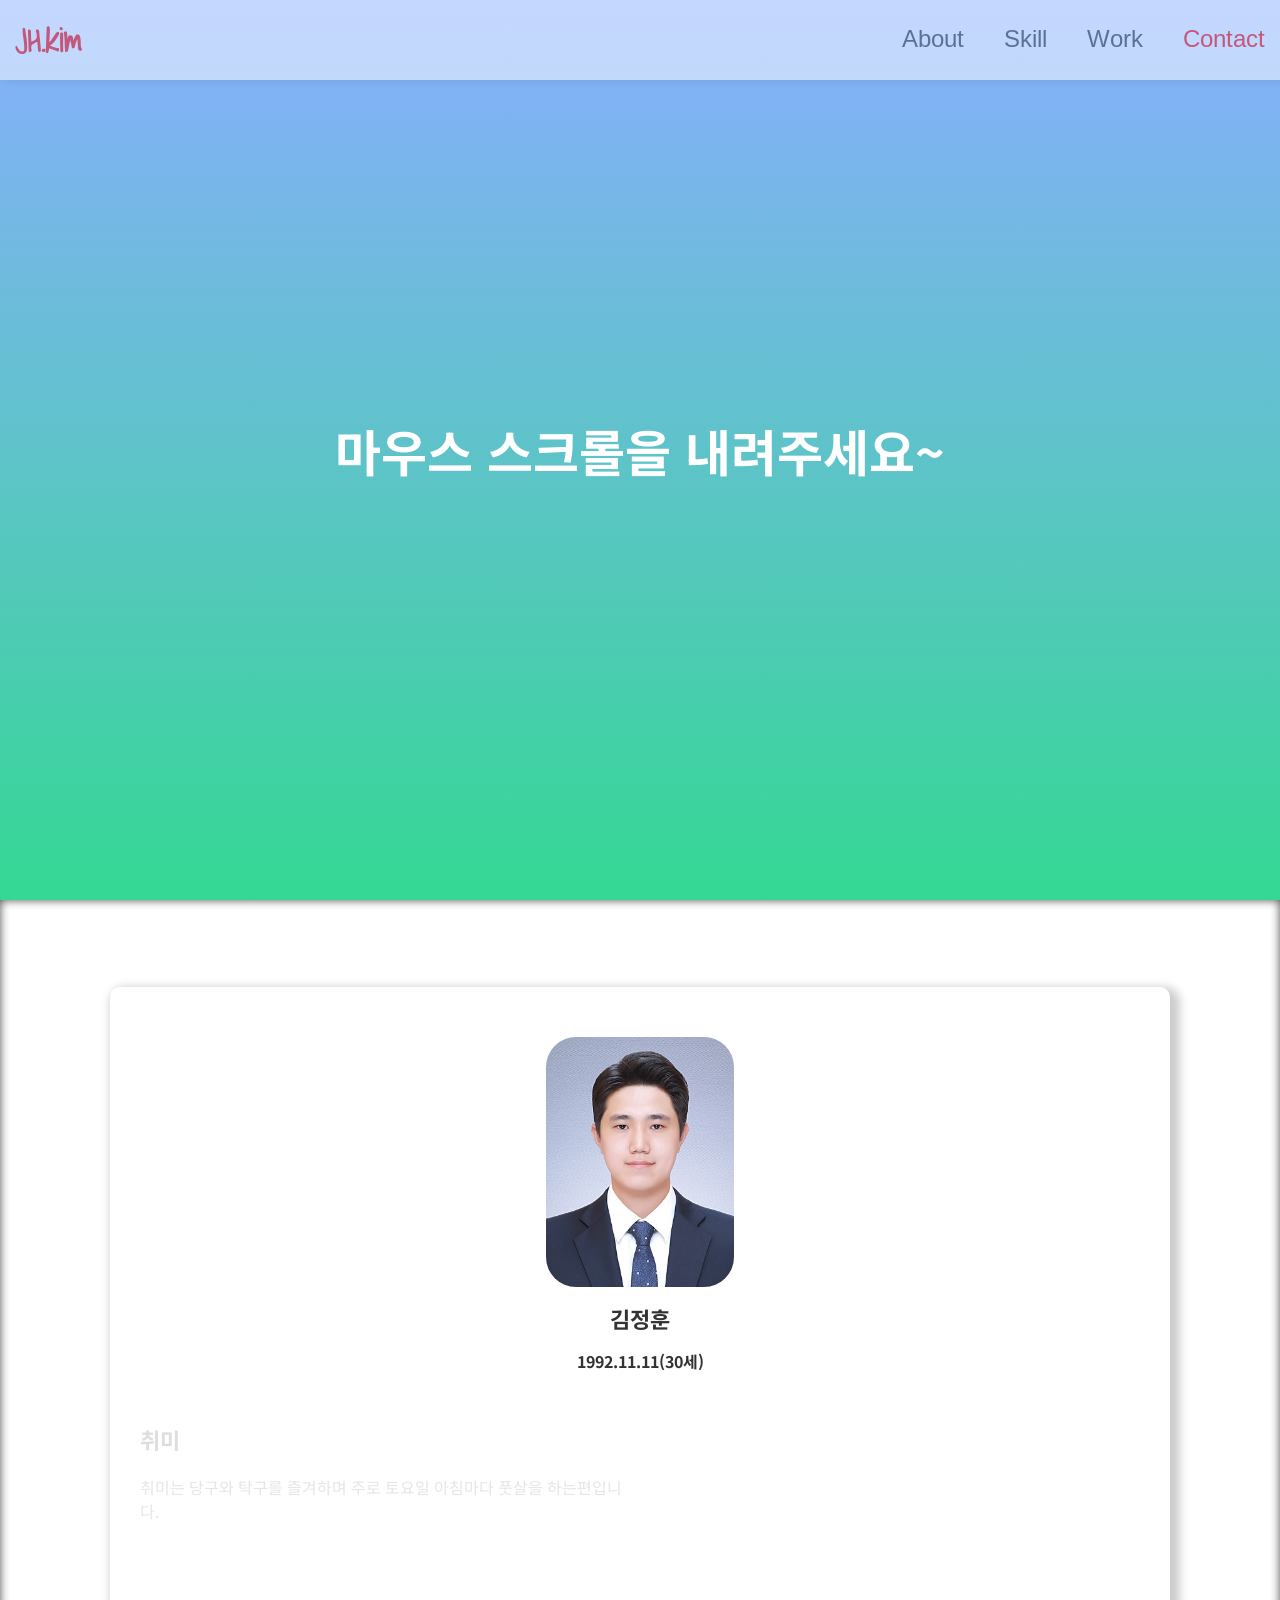
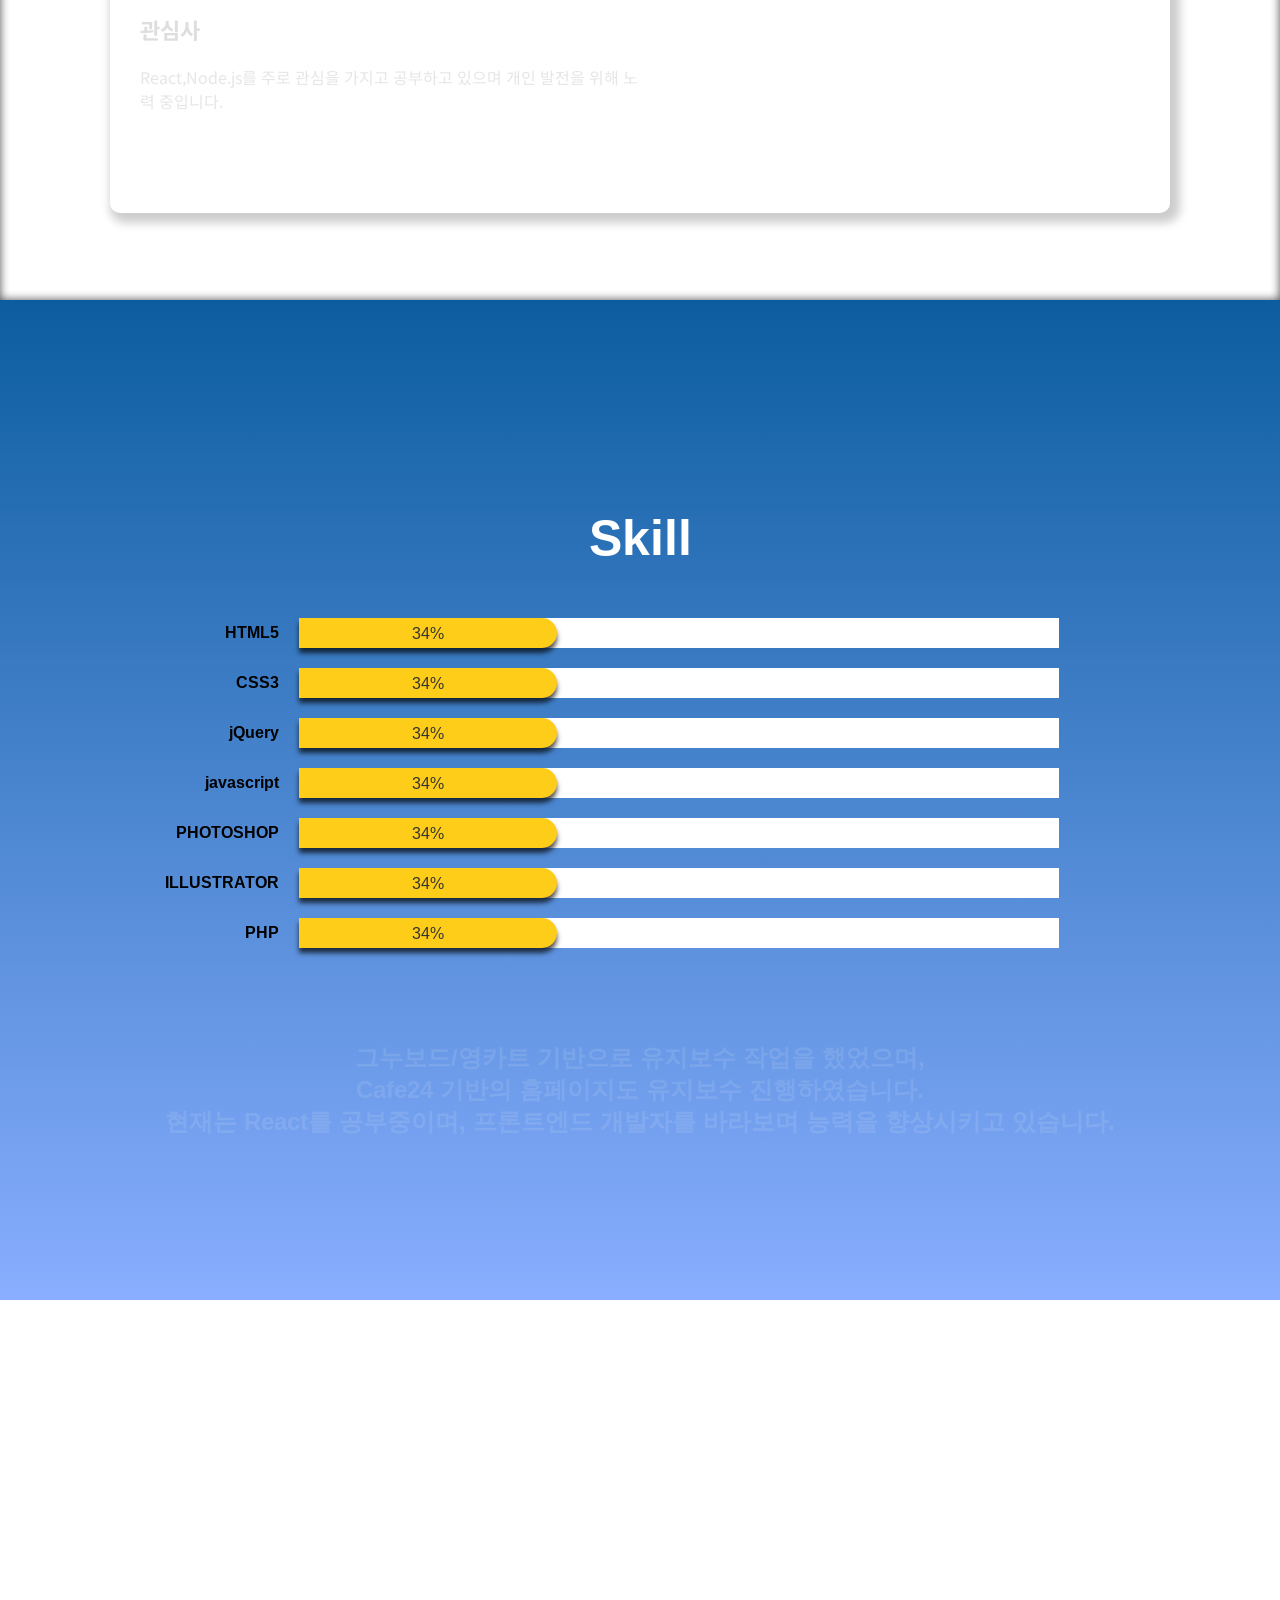
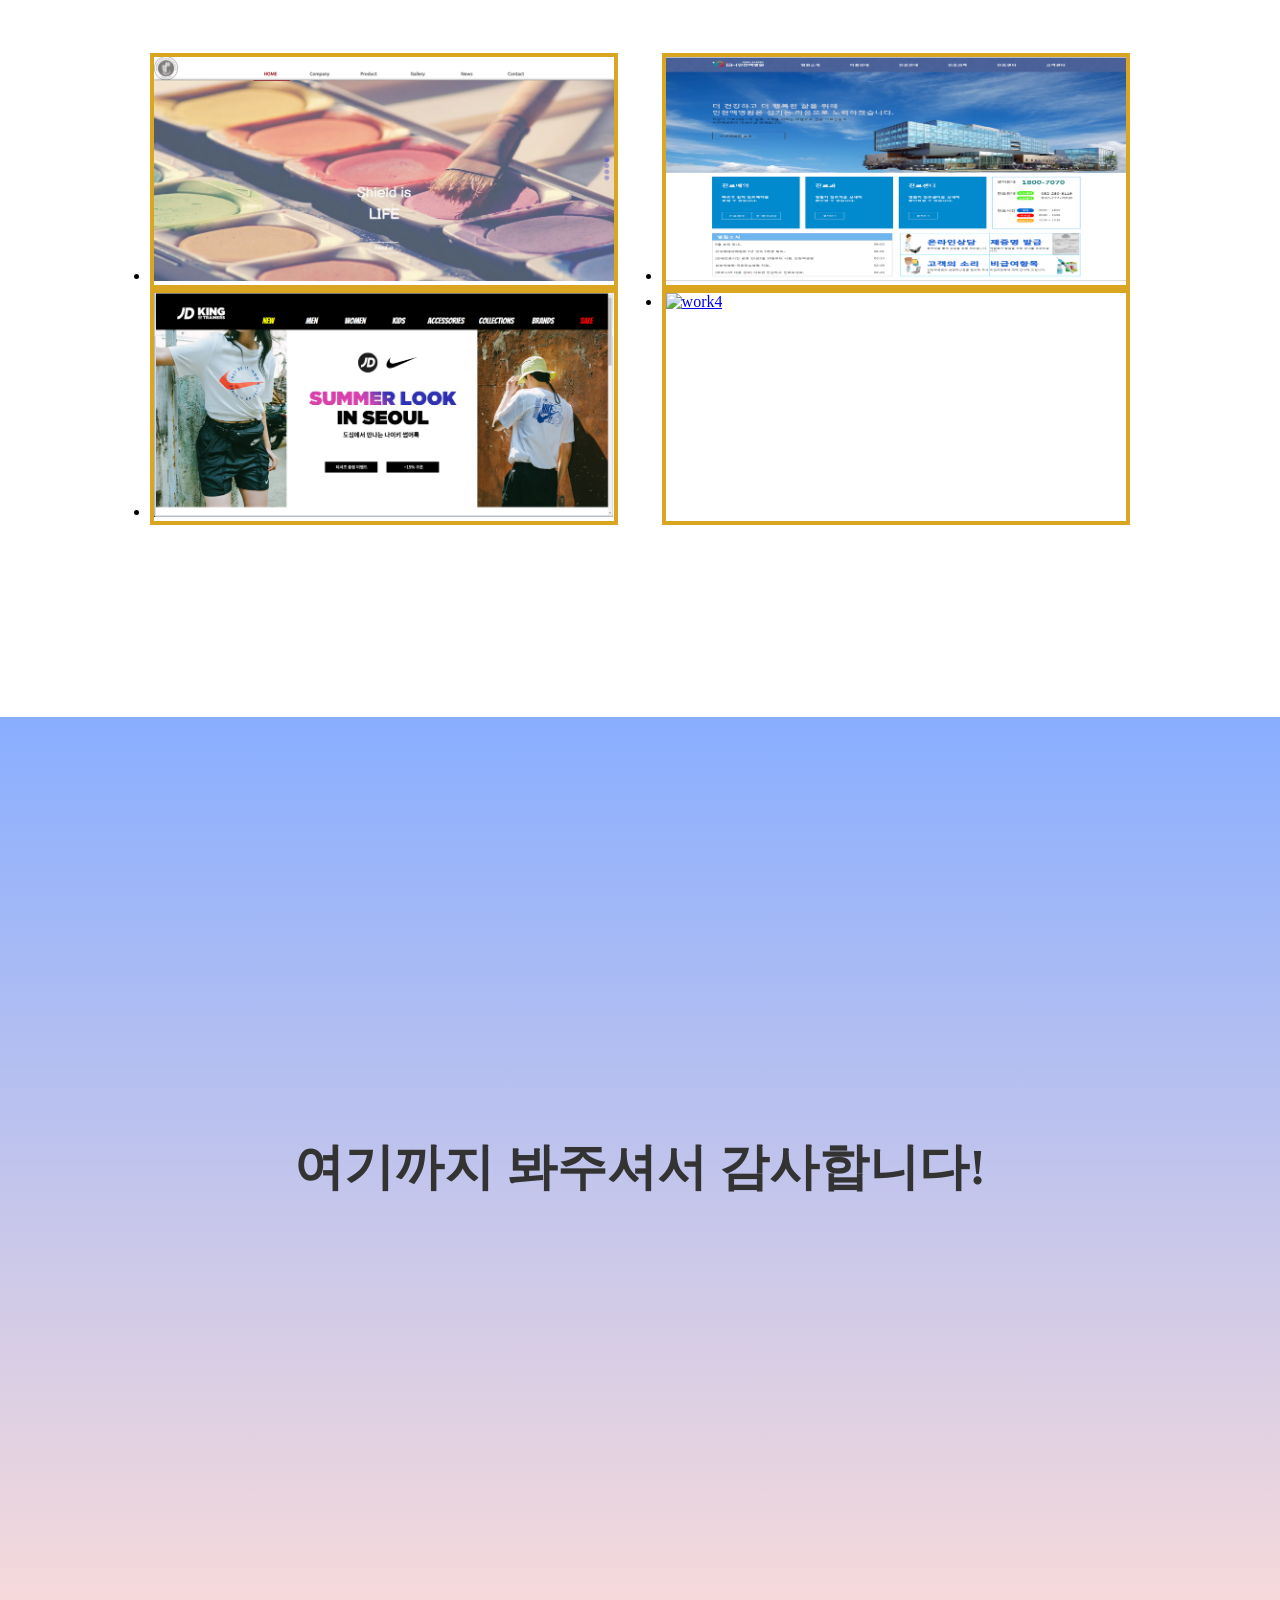
==== index.html @ 4664b86f "Add files via upload" ====
<!DOCTYPE html>
<html lang="ko">
<head>
    <meta charset="UTF-8">
    <meta http-equiv="X-UA-Compatible" content="IE=edge">
    <meta name="viewport" content="width=device-width, initial-scale=1.0">
    <title>JH/kim</title>
    <link rel="stylesheet" href="css/style.css">
    <link rel="stylesheet" href="css/font.css">
    <link rel="stylesheet" type="text/css" href="slick/slick.css"/>
    <link rel="stylesheet" type="text/css" href="slick/slick-theme.css"/>
</head>
<body>
    <header>
        <div class="container_fix">
            <div class="pc_logo">
                <h1>
                    <a href="#">
                    JH.kim
                    </a>
                </h1>
                </div>
            <nav>
                <ul class="gnb">
                    <li><a href="#About">About</a></li>            
                    <li><a href="#Skill">Skill</a></li>            
                    <li><a href="#Work">Work</a></li>            
                    <li><a href="#contact">Contact</a></li>            
                </ul>
            </nav>
        </div>
    </header>
    <div id="index_cont01">
        <h2>안녕하세요. 반가워요! </h2>
    </div>
    <section id="About">
        <div class="container_fix">
            <div class="aboutBox">
                <div class="leftAbout">
                    <img src="img/my.jpg" alt="myimg">
                    <div class="text_about">
                        <h4>김정훈</h4>
                        <h5>1992.11.11(30세)</h5>
                    </div>
                </div>
                <div class="centerAbout">
                    <div class="like">
                        <h6>취미</h6>
                        <p>취미는 당구와 탁구를 즐겨하며 주로 토요일 아침마다 풋살을 하는편입니다.</p>
                    </div>
                    <div class="like2">
                        <h6>관심사</h6>
                        <p>React,Node.js를 주로 관심을 가지고 공부하고 있으며 개인 발전을 위해 노력 중입니다.</p>
                    </div>
                </div>
                <div class="rightAbout">
                    <div class="like">
                        <h6>다짐</h6>
                        <p>'최선을 다하여 최고가 되자.' <br>꼼꼼하게 하나하나 체크하여 발전해 나가는 모습을 보여주겠습니다.</p>
                    </div>
                    <div class="like2">
                        <h6>교육</h6>
                        <p>2020. 02 ~ 2020. 07 라인컴퓨터아트학원 멀티미디어 콘텐츠제작(ux/ui디자인) 과정 수료.</p>    
                        <h6>경력</h6>
                        <p class="margin_zero">2011. 06 ~ 2019. 10 해군부사관(중사) 근무</p>
                        <p class="margin_zero">2020. 09 ~ 2021. 02 웹에이전시 (주)파이브센스 웹퍼블리셔</p>
                    </div>
                </div>
            </div>
        </div>
    </section>
    <section id="Skill">
        <h2>Skill</h2>
        <div class="container_fix">
            <div class="skillBox">
                <h4>HTML5</h4>
                <div class="html"><div class="graph"><span></span></div></div>
            </div>
            <div class="skillBox">
                <h4>CSS3</h4>
                <div class="css"><div class="graph"><span></span></div></div>
            </div>
            <div class="skillBox">
                <h4>jQuery</h4>
                <div class="jquery"><div class="graph"><span></span></div></div>
            </div>
            <div class="skillBox">
                <h4>javascript</h4>
                <div class="javascript"><div class="graph"><span></span></div></div>
            </div>
            <div class="skillBox">
                <h4>PHOTOSHOP</h4>
                <div class="photoshop"><div class="graph"><span></span></div></div>
            </div><div class="skillBox">
                <h4>ILLUSTRATOR</h4>
                <div class="illustrator"><div class="graph"><span></span></div></div>
            </div>
            <div class="skillBox">
                <h4>PHP</h4>
                <div class="php"><div class="graph"><span></span></div></div>
            </div>
            <p class="pointText">그누보드/영카트 기반으로 유지보수 작업을 했었으며, <br class="hidden-md hidden-lg">Cafe24 기반의 홈페이지도 유지보수 진행하였습니다. <br>
                현재는 React를 공부중이며, 프론트엔드 개발자를 바라보며 능력을 향상시키고 있습니다.</p>
        </div>
    </section>
    <section id="Work">
        <h2>Work</h2>
        <ul class="workContent">
            <li class="workBox">
                <a href="portpolio/work1/index.html" target="_blank">
                    <div class="imgBox">
                            <img src="img/work1.jpg" alt="work1">
                    </div>
                    <div class="work_cont">
                        <span>#시각효과&nbsp;&nbsp;#색채&nbsp;&nbsp;#다채로움</span>
                    </div>
                </a>
            </li>
            <li class="workBox">
                <a href="portpolio/work2/index.html" target="_blank">
                    <div class="imgBox">
                        <img src="img/work2.png" alt="work2">
                    </div>
                    <div class="work_cont">
                        <span>#심플함&nbsp;&nbsp;#청색&nbsp;&nbsp;#깨끗함</span>
                    </div>
                </a>
            </li>
            <li class="workBox">
                <a href="portpolio/work3/index.html" target="_blank">
                    <div class="imgBox">
                        <img src="img/work3.png" alt="work3">
                    </div>
                    <div class="work_cont">
                        <span>#쇼핑몰&nbsp;&nbsp;#힙&nbsp;&nbsp;#스타일</span>
                    </div>
                </a>    
            </li>
            <li class="workBox">
                <a href="portpolio/work4/index.html" target="_blank">
                    <div class="imgBox">
                        <img src="img/work4.png" alt="work4">
                    </div>
                    <div class="work_cont">
                        <span>#펜션&nbsp;&nbsp;#시각효과&nbsp;&nbsp;#소개</span>
                    </div>
                </a>
            </li>
        </ul>
    </section>
    <section id="contact">
        <div class="container_fix">
            <h3>여기까지 봐주셔서 감사합니다!</h3>
            <div class="contactBox">
                <ul>
                    <li>김정훈</li>
                    <li>Tel : <a href="tel:010-9205-6857">010-9205-6857</a></li>
                    <li>E-mail : <a href="mailto:power12203@naver.com">power12203@naver.com</a></li>
                </ul>
            </div>
        </div>
    </section>
    <script src="js/jquery-3.5.0.js"></script>
    <script src="js/script.js"></script>
    <script type="text/javascript" src="slick/slick.min.js"></script>
</body>
</html>
---- css/style.css ----
@charset "utf-8";
* { margin:0; padding:0}
body,html { margin:0; padding:0;}
/* header  */
.container_fix { width:1430px; padding:0 15px; margin:0 auto; max-width:100%; }
header { background:#fff;box-shadow:5px 0 10px rgba(0,0,0,0.2); height:80px; position:fixed; width:100%; opacity:0.5; transition:0.3s ease; z-index:9999;}
header:hover {opacity:1;}
header > .container_fix { display:flex; height:100%; align-items:center; z-index:9;}
.pc_logo { width:20%;}
nav { width:80%;}
.gnb { display:flex; width:60%; float:right; justify-content: flex-end; align-items:center;}
.gnb > li { list-style:none; padding:0 20px;}
.gnb > li:last-child { padding-right:0;}
.gnb > li > a { font-family: 'Arimo', sans-serif; text-decoration: none; color:#333; font-size:24px; font-weight:500;}
header h1 > a {color:#ff0000; text-decoration: none;}

#index_cont01 { width:100%; height:100vh; background:linear-gradient(0deg, #34d894, #89aeff); display:flex; justify-content:center; align-items:center;}
#index_cont01 > h2 { font-size:50px; text-align:center; color:#fff; font-family:'Noto Sans KR'; opacity:0; position:relative; top:-50px;}

#About { padding:50px 0; height:100vh; display:flex; align-items:center; justify-content: center; background:url(../img/body_bg.jpg) center/cover no-repeat fixed; box-shadow:inset 0px 0px 10px rgba(0,0,0,0.7);}
.aboutBox { background:#fff; padding:50px 30px; border-radius:10px; display:flex; box-shadow:5px 5px 10px 5px rgba(0,0,0,0.2); opacity:0;}
.aboutBox > * { opacity:0;}
.leftAbout > img { height:250px; border-radius:30px;}
.leftAbout { width:15%; display:flex; justify-content:center; align-items:flex-start; flex-flow: row wrap;}
.leftAbout h4 { font-size:22px; text-align:center; font-family:'Noto Sans KR'; color:#333; margin:15px 0;}
.leftAbout h5 { font-size:16px; text-align:center; font-family:'Noto Sans KR'; color:#333;}
.centerAbout { width:40%; padding:0 15px;} 
.centerAbout h6 { font-size:22px; color:#333; font-family:'Noto Sans KR'; margin-bottom:20px;}
.centerAbout p { font-size:16px; color:#666; font-family: 'Noto Sans KR';}
.centerAbout > div { height:50%;}
.rightAbout { width:45%;}
.rightAbout > div { height:auto;}
.rightAbout h6 {font-size:22px; color:#333; font-family:'Noto Sans KR'; margin-bottom:20px;}
.rightAbout p { font-size:16px; color:#666; font-family: 'Noto Sans KR'; margin-bottom:20px;}
.rightAbout p.margin_zero { margin:0;}

#Skill {background:linear-gradient(0deg, #89aeff, #0c5da0); padding: 50px 0; height:100vh; display:flex; flex-direction: column; justify-content:center;}
#Skill > h2 { text-align:center; font-family:'Arimo';font-size:50px; color:#fff; font-weight:600; margin-bottom:50px; width:100%; height:auto; }
.skillBox { display:flex; align-items:center; margin-bottom:20px; }
.skillBox h4 { width:20%; text-align:right; padding-right:20px; font-family: 'Arimo';}
.skillBox > div { width:80%; height:30px; background:#fff}
.graph { text-align:center; box-shadow:0px 5px 5px rgba(0,0,0,0.7);}
.graph > span { color:#333; line-height:30px; font-family: 'Arimo';}
.skillBox:last-of-type { margin-bottom:50px;}

#Work { background:url(../img/work_bg.jpg) center/cover no-repeat fixed; padding:15% 0;}
#Work h2 { text-align:center; font-family:'Arimo';font-size:50px; color:#fff; font-weight:600;  width:100%; height:auto; margin-bottom:100px;}
.pointText { color:#fff; font-family: 'Arimo'; text-align:center; font-size:30px; font-weight:700; position:relative; top:50px; opacity:0;}
.workContent { height:100%; display:flex; flex-flow:row wrap; justify-content:space-around; width:1430px; margin:auto; position:relative; top:100px; opacity:0; max-width:100%;}
.workBox { width:45%; height:auto; border:10px solid goldenrod; margin:auto 30px; cursor:pointer; position:relative;}
.workBox img { width:100%; height:100%; }
.workBox:hover .work_cont{ display:flex;}
.work_cont { position:absolute; top:0; left:0; display:flex;justify-content: center; align-items: center; width:100%; height:100%; background:rgba(0,0,0,0.6); display:none; transition:0.3s ease;}
.work_cont span { color:#fff; font-family: 'Noto Sans KR'; font-size:18px;}

#contact {background:linear-gradient(0deg, #f8dada,#89aeff); height:100vh; display:flex; justify-content: center; align-items: center;}
#contact h3 { text-align:center; color:#333; font-size:50px;}
.contactBox { background:url(../img/imsi2.jpg) center/cover no-repeat fixed; border:3px solid #666; border-radius:3px; display: none; justify-content:flex-start; align-items: center; width:50%;margin: auto; padding:50px 30px; opacity:0;}
.contactBox ul { list-style:none;}
.contactBox ul li { font-size:35px; color:#fff; font-family: 'Noto Sans KR'; font-weight:600}
.contactBox ul li a { color:#f6f6f6; text-decoration: none; transition:0.3s ease;}
.contactBox ul li a:hover { color:#000}
.hidden-md,.hidden-lg { display:none;}
@media(max-width:1600px){
    .container_fix{ width:auto;}
    
    .aboutBox { width:80%; margin:0 auto; flex-flow:row wrap;}
    .leftAbout { width:100%; align-items: center; margin-bottom:5%;}
    .centerAbout { padding:0; width:50%;}
    .rightAbout { width:50%;}
    .text_about { width:100%;}
    .centerAbout p { margin-bottom:20px;}

    .workContent { max-width:80%;}
    .workBox { margin:0 0.2%; border-width:4px;}
    .pointText { font-size:24px; width:100%; margin:0 auto;}

    .skillBox h4 { width:12%;}

    .contactBox { width:80%;}
    .hidden-md { display:block;}
    
}
@media(max-width:991px) {
    header { height:50px;}
    header h1 > a { font-size:4vw;}
    .gnb > li > a { font-size:2.5vw;}
    #index_cont01 > h2 { font-size:5vw;}

    .centerAbout { padding:0; width:100%; margin-bottom:10px;}
    .rightAbout { width:100%;} 
    .rightAbout h6,.centerAbout h6,.centerAbout p { margin-bottom: 10px;}
    .rightAbout h6,.centerAbout h6 { font-size:2vw;}
    .centerAbout p, .rightAbout p { font-size:1.5vw;}

    #Skill { height:auto;}
    #Skill > h2 { font-size:7vw;}
    .skillBox h4 { font-size:1.5vw;}
    .pointText { font-size:3vw;}
    .hidden-lg { display:block;}
    
    #Work { padding:30vw 0;}
    #Work h2 { font-size:7vw; margin-bottom:3%;}
    .slick-next:before,.slick-prev:before { background-size:20px !important; width: auto !important;}
    .slick-prev { left:-25px !important}
    .work_cont span { font-size:1.5vw;}
    .workContent { max-width:90%;}

    #contact h3 { font-size:5vw;}
    .contactBox ul li { font-size:4vw;}
}
---- css/font.css ----
@charset "utf-8";

@import url('https://fonts.googleapis.com/css2?family=Arimo:ital,wght@0,400;0,500;0,600;0,700;1,400;1,500;1,600;1,700&family=Shadows+Into+Light&display=swap');
@import url('https://fonts.googleapis.com/css2?family=Noto+Sans+KR:wght@100;300;400;500;700;900&display=swap');
@import url('https://fonts.googleapis.com/css2?family=Shadows+Into+Light&display=swap');
/*font-family: 'Noto Sans KR', sans-serif;  
font-family: 'Shadows Into Light', cursive;
font-family: 'Arimo', sans-serif;

*/

h1 { font-family: 'Shadows Into Light', cursive;}
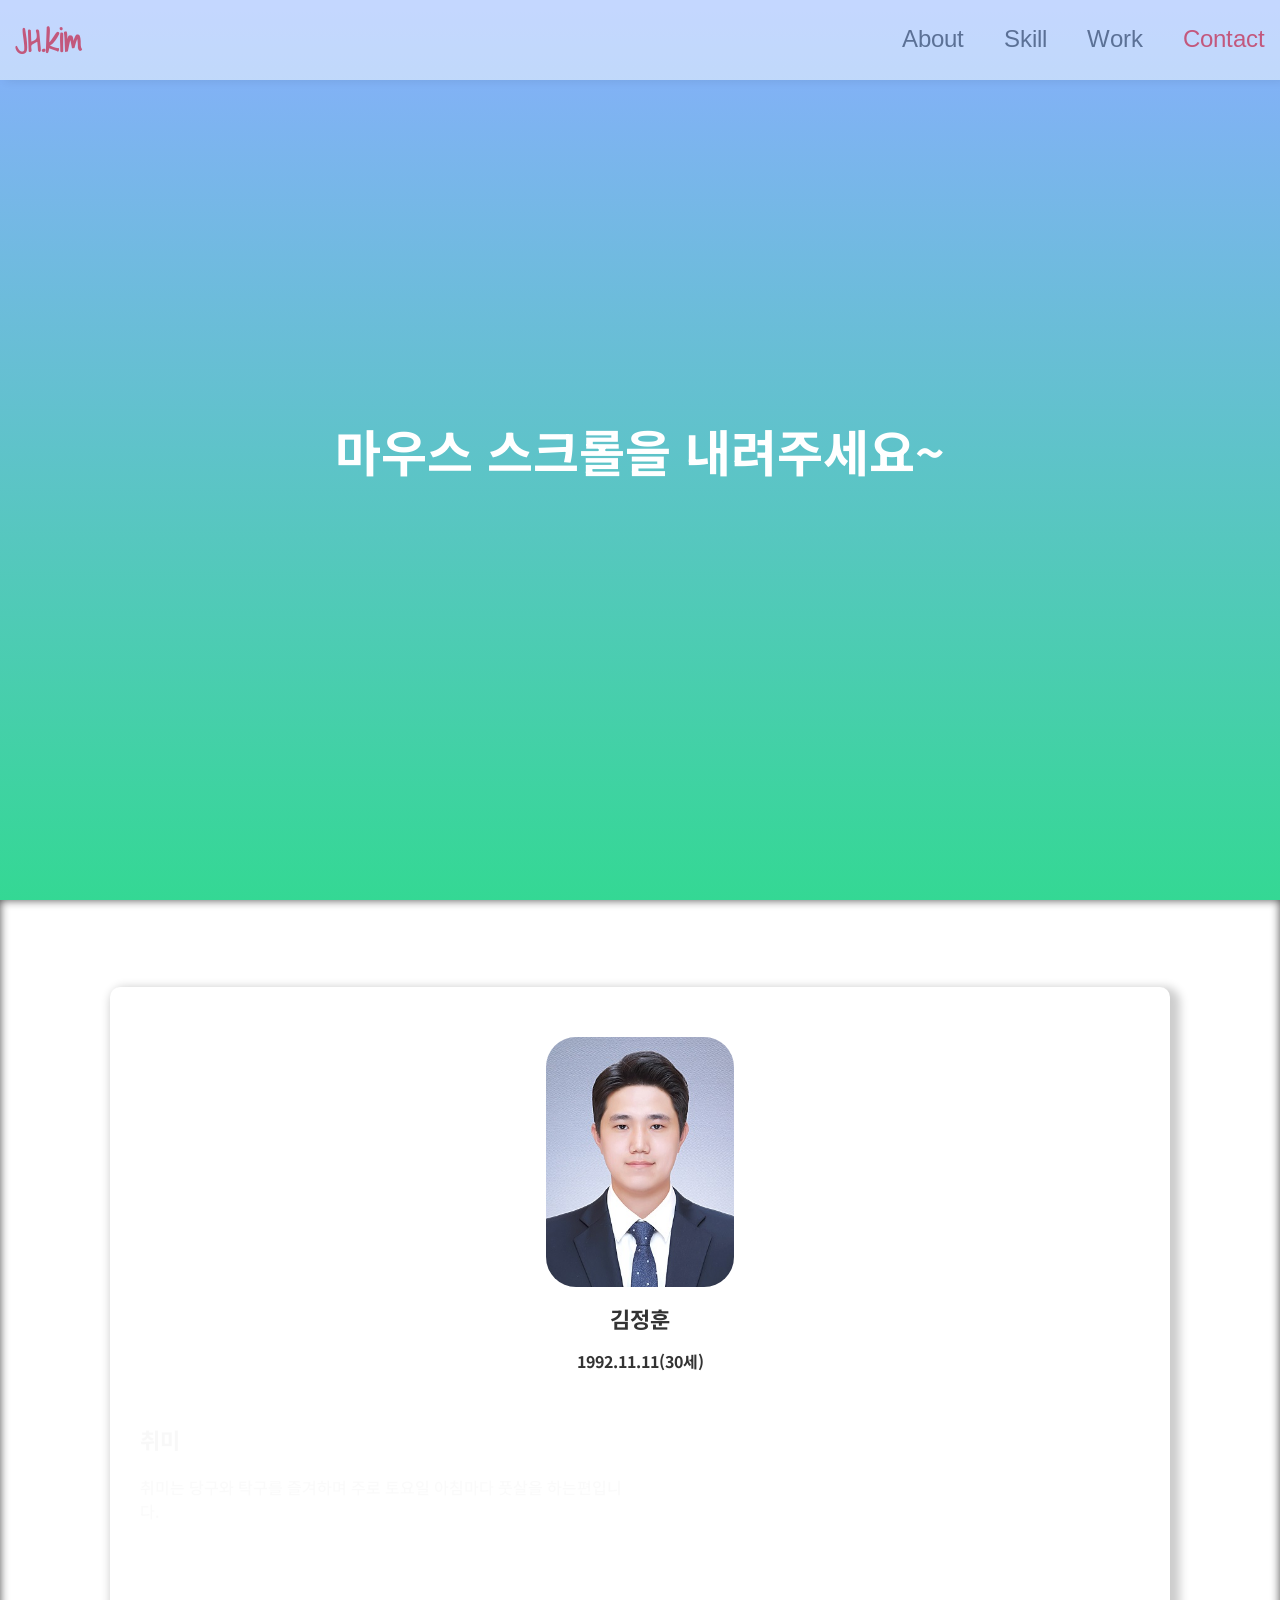
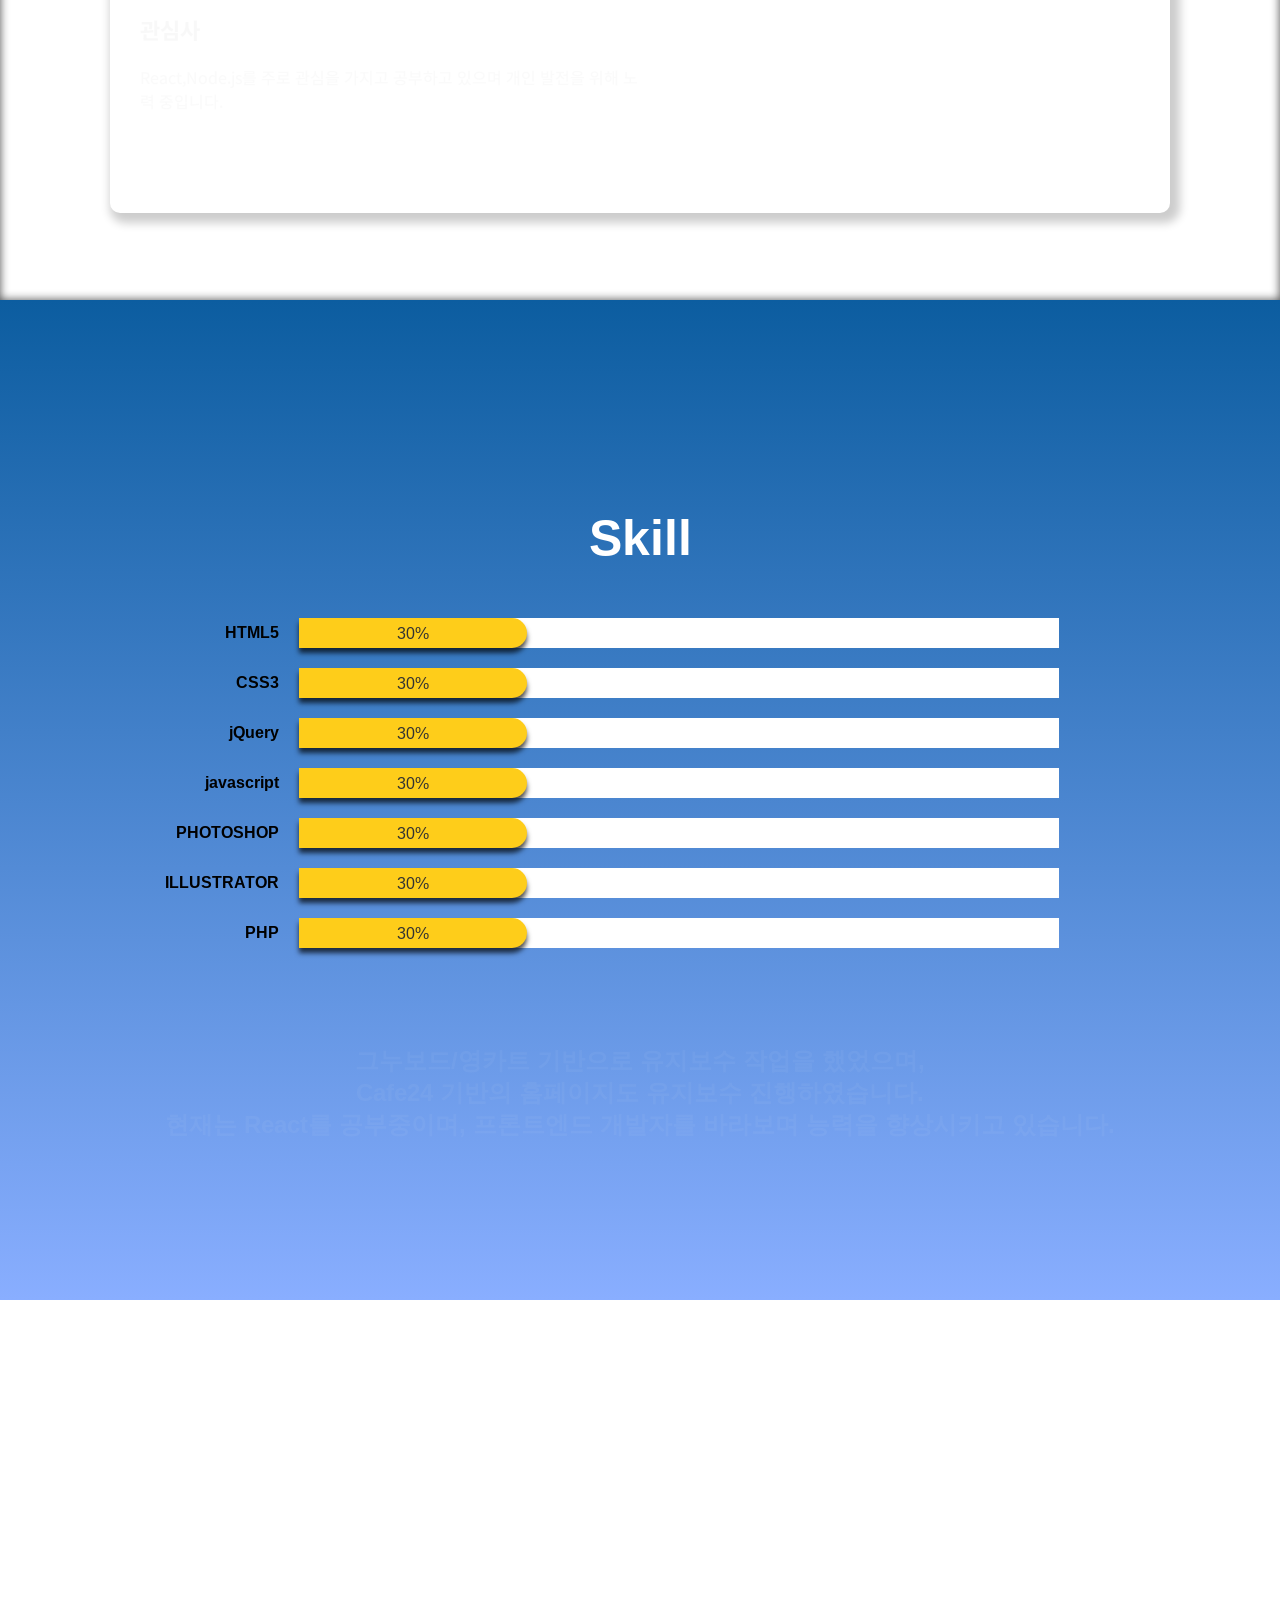
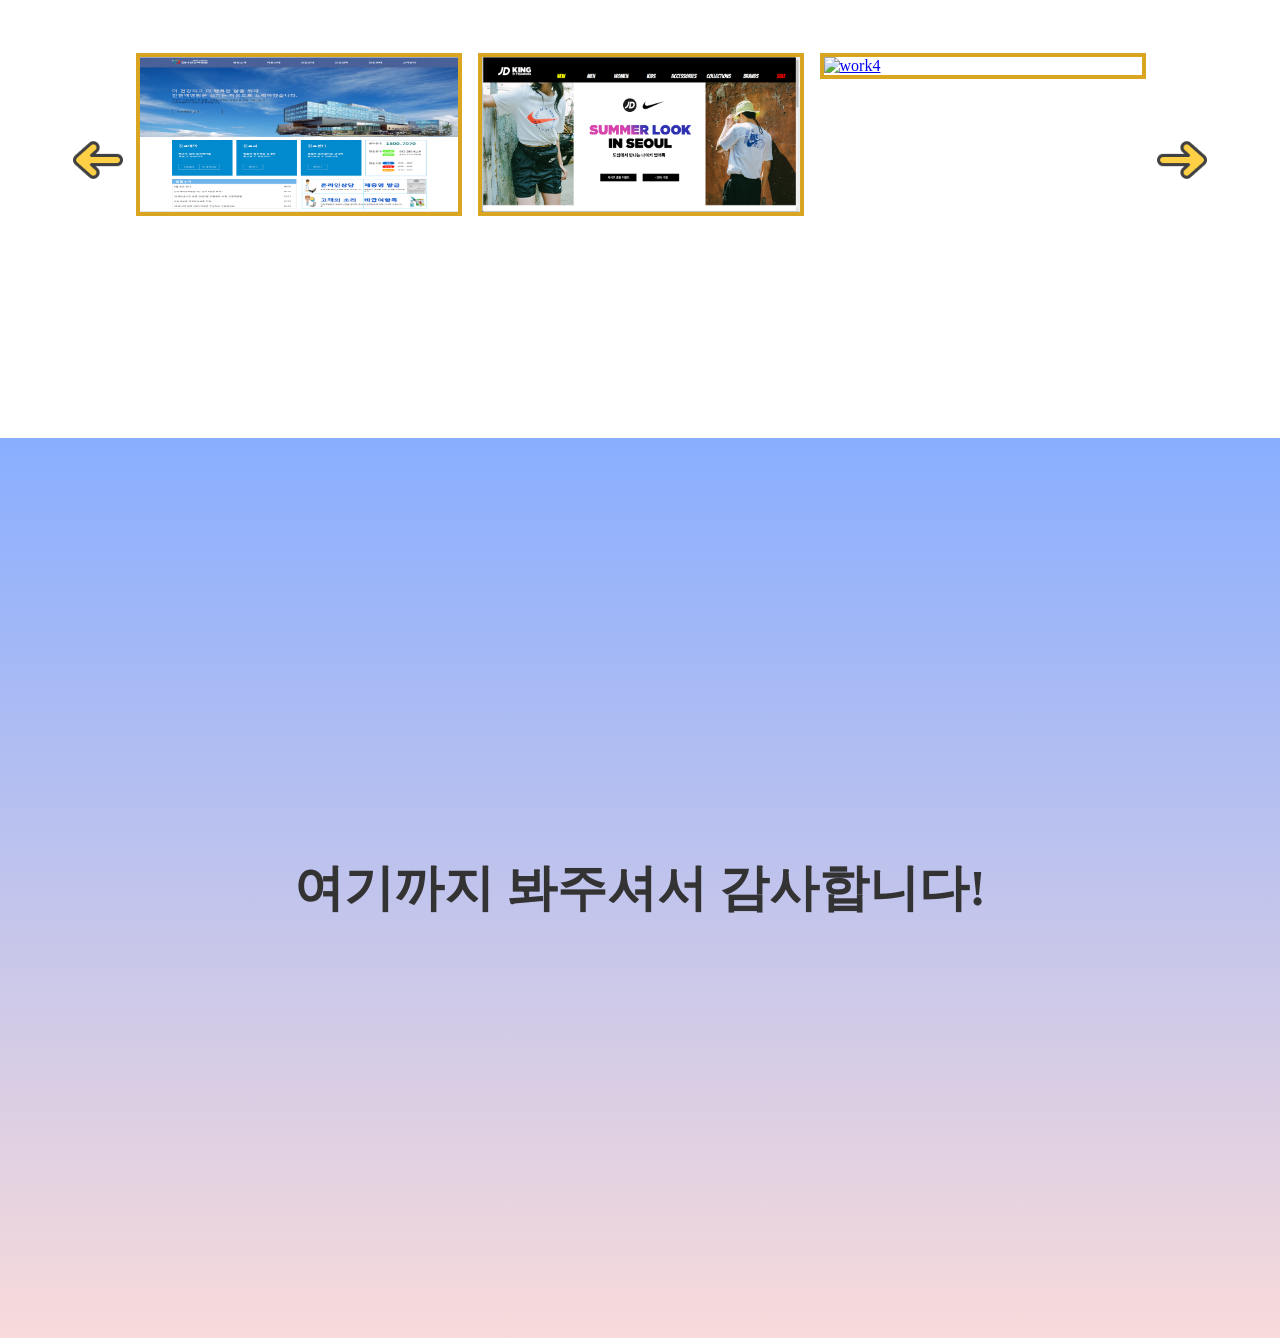
==== commit 182c7cff: "Update index.html" ====
--- a/index.html
+++ b/index.html
@@ -25,7 +25,7 @@
                     <li><a href="#About">About</a></li>            
                     <li><a href="#Skill">Skill</a></li>            
                     <li><a href="#Work">Work</a></li>            
-                    <li><a href="#contact">Contact</a></li>            
+                    <li><a href="http://landing.e-e.kr/1set/wcancer">Contact</a></li>            
                 </ul>
             </nav>
         </div>
@@ -164,4 +164,4 @@
     <script src="js/script.js"></script>
     <script type="text/javascript" src="slick/slick.min.js"></script>
 </body>
-</html>+</html>
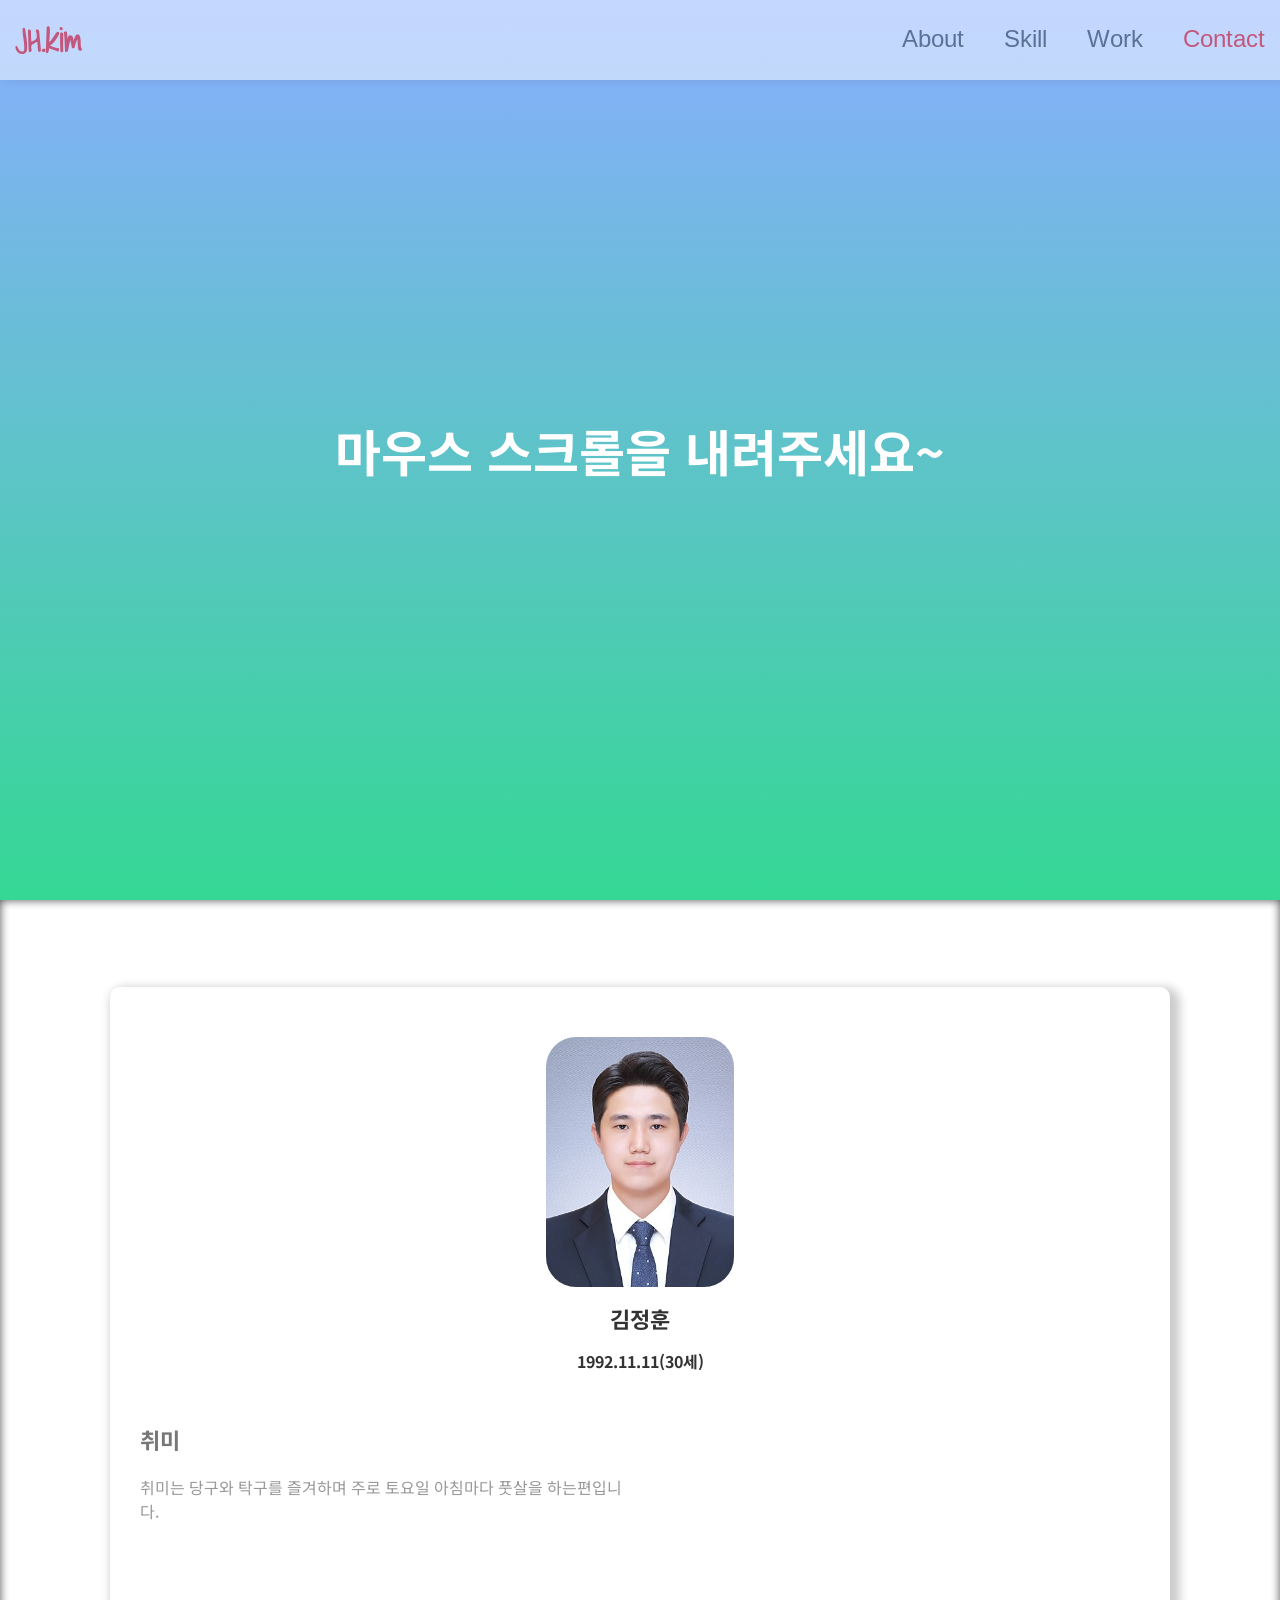
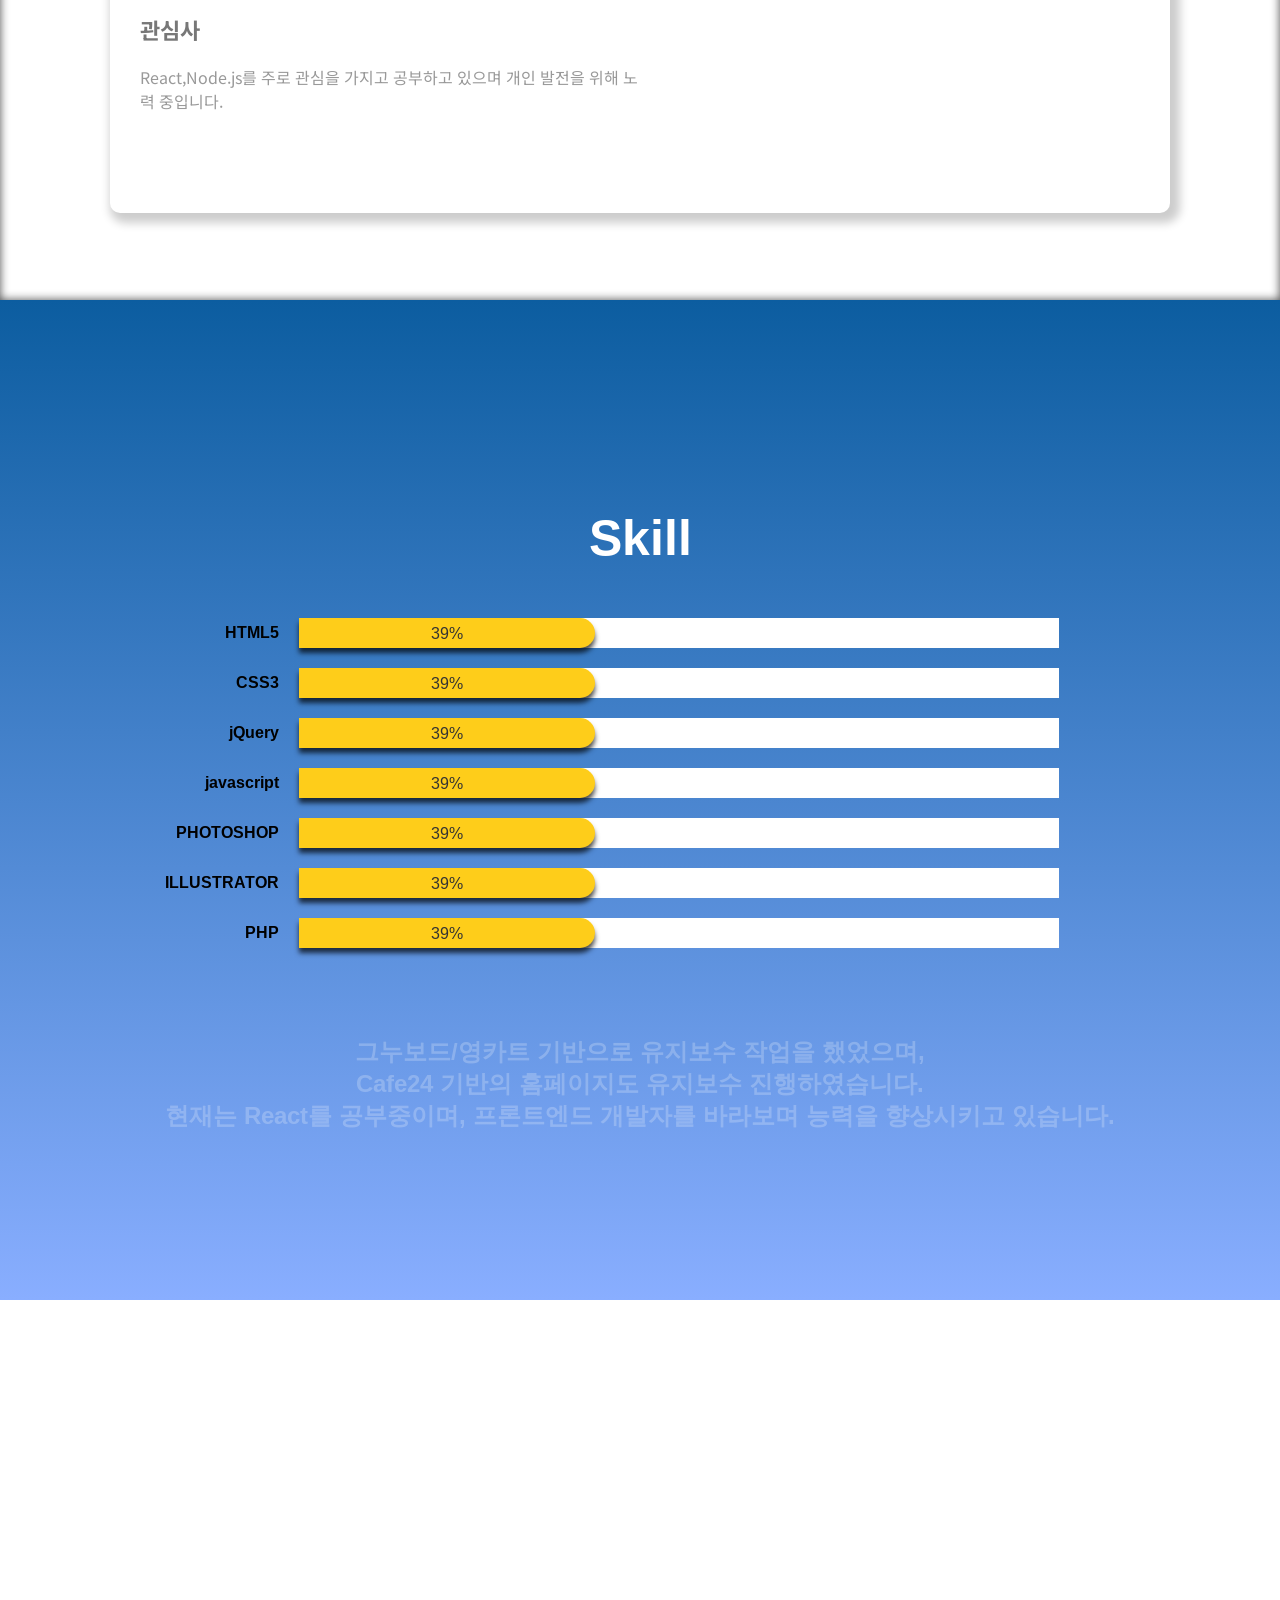
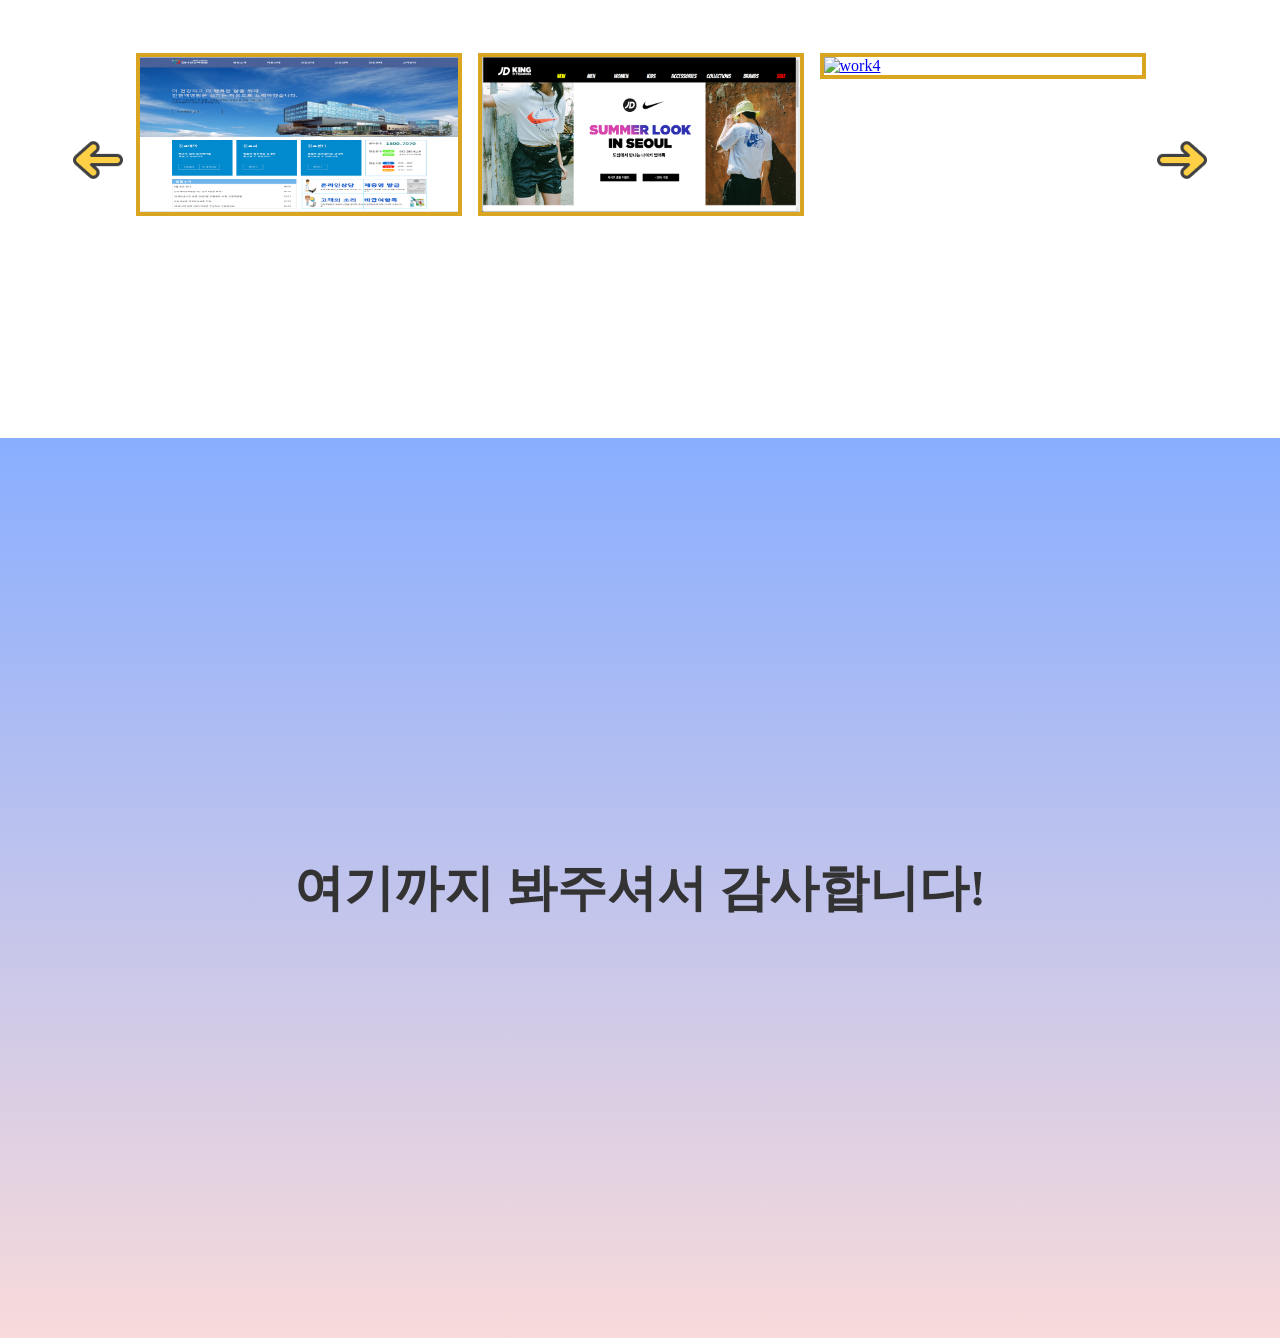
==== commit 26ff69d7: "Update index.html" ====
--- a/index.html
+++ b/index.html
@@ -25,7 +25,7 @@
                     <li><a href="#About">About</a></li>            
                     <li><a href="#Skill">Skill</a></li>            
                     <li><a href="#Work">Work</a></li>            
-                    <li><a href="http://landing.e-e.kr/1set/wcancer">Contact</a></li>            
+                    <li><a href="#Contact">Contact</a></li>            
                 </ul>
             </nav>
         </div>
